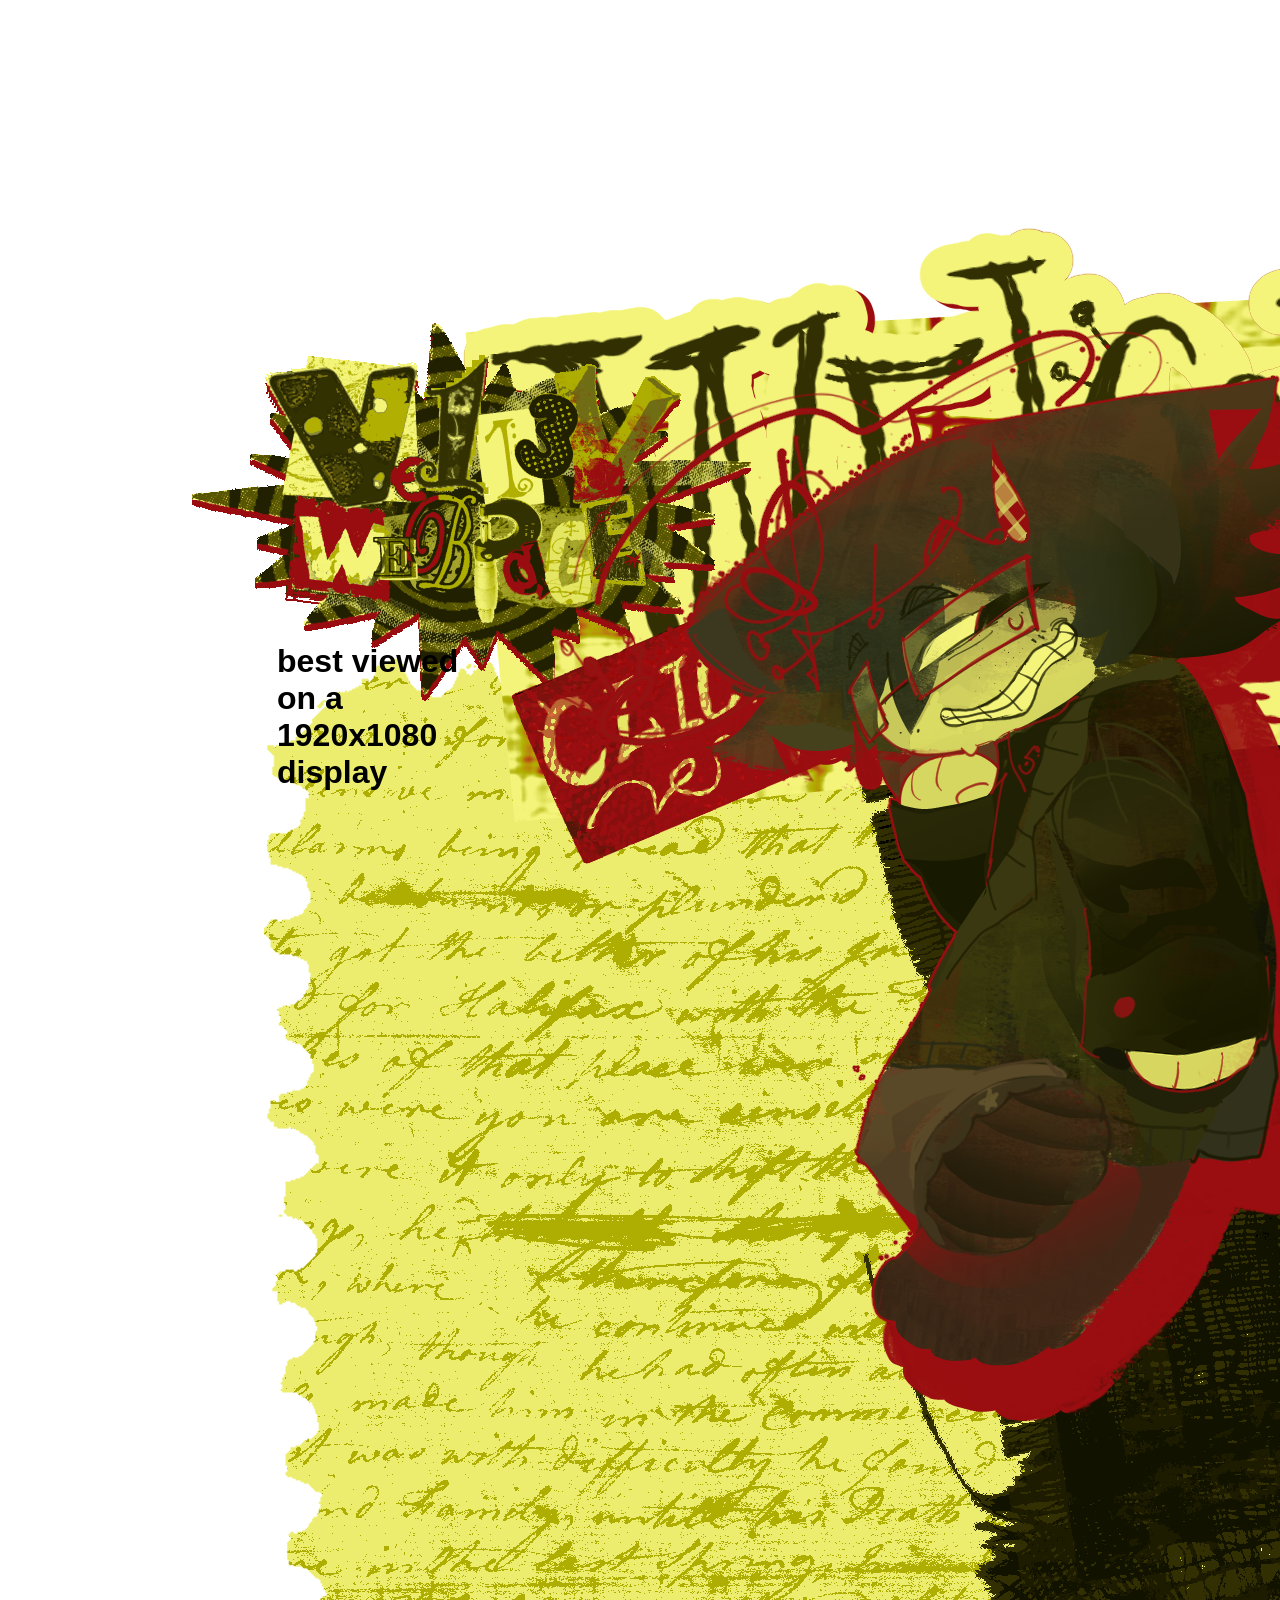
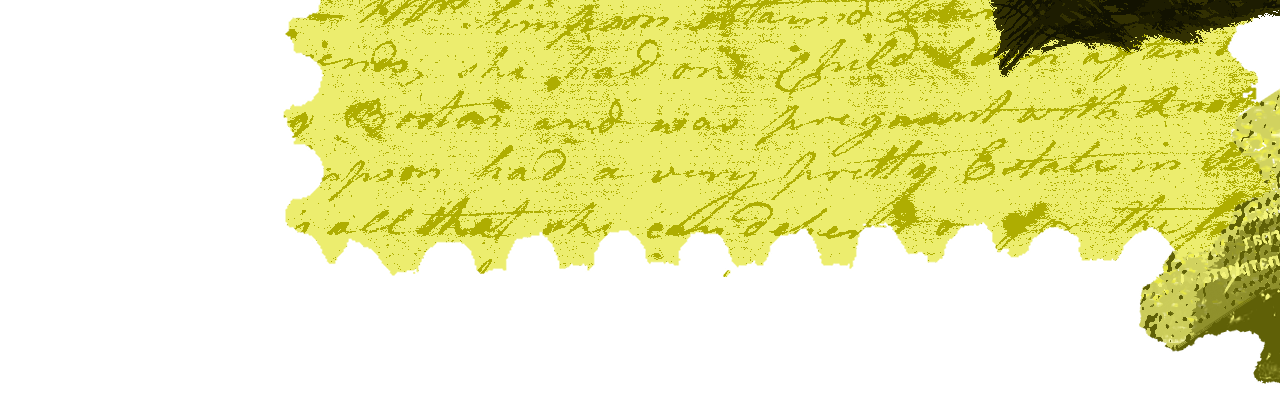
==== home.html @ 4c40c5b1 "222" ====
<!doctype html>
<html>
<head>
<meta charset="utf-8">
<title>welcome</title>
<meta name="generator" content="WYSIWYG Web Builder 20 - https://www.wysiwygwebbuilder.com">
<link href="Untitled1.css" rel="stylesheet">
<link href="/ve113v_webpage/home.css" rel="stylesheet">
<script src="jquery-3.7.1.min.js"></script>
<script src="wwb20.min.js"></script>
</head>
<body>
<div id="container">
<div id="wb_Image1" style="position:absolute;left:264px;top:221px;width:552px;height:444px;z-index:0;">
<img src="images/back.png" id="Image1" alt=""></div>
<div id="wb_Image2" style="position:absolute;left:192px;top:318px;width:480px;height:334px;z-index:1;">
<img src="images/logo.gif" id="Image2" alt=""></div>
<div id="wb_Image4" style="position:absolute;left:510px;top:559px;width:147px;height:93px;z-index:2;">
<img src="images/thing.png" id="Image4" alt=""></div>
<div id="wb_Image3" style="position:absolute;left:550px;top:315px;width:266px;height:341px;z-index:3;">
<a href="./page1.html" onmouseenter="SetImage('Image3','images/enter2.png');return false;" onmouseleave="SetImage('Image3','images/enter1.png');return false;"><img src="images/enter1.png" id="Image3" alt=""></a></div>
<div id="Html1" style="position:absolute;left:108px;top:268px;width:75px;height:61px;z-index:4">
<script>
// <![CDATA[
var colour=["#F4F47B","#9A0D10","#B0B000"];  // in addition to "random" can be set to any valid colour eg "#f0f" or "red"
var sparkles=100;

/****************************
*  Tinkerbell Magic Sparkle *
*(c)2005-13 mf2fm web-design*
*  http://www.mf2fm.com/rv  *
* DON'T EDIT BELOW THIS BOX *
****************************/
var x=ox=400;
var y=oy=300;
var swide=800;
var shigh=600;
var sleft=sdown=0;
var tiny=new Array();
var star=new Array();
var starv=new Array();
var starx=new Array();
var stary=new Array();
var tinyx=new Array();
var tinyy=new Array();
var tinyv=new Array();

window.onload=function() { if (document.getElementById) {
  var i, rats, rlef, rdow;
  for (var i=0; i<sparkles; i++) {
    var rats=createDiv(3, 3);
    rats.style.visibility="hidden";
    rats.style.zIndex="999";
    document.body.appendChild(tiny[i]=rats);
    starv[i]=0;
    tinyv[i]=0;
    var rats=createDiv(5, 5);
    rats.style.backgroundColor="transparent";
    rats.style.visibility="hidden";
    rats.style.zIndex="999";
    var rlef=createDiv(1, 5);
    var rdow=createDiv(5, 1);
    rats.appendChild(rlef);
    rats.appendChild(rdow);
    rlef.style.top="2px";
    rlef.style.left="0px";
    rdow.style.top="0px";
    rdow.style.left="2px";
    document.body.appendChild(star[i]=rats);
  }
  set_width();
  sparkle();
}}

function sparkle() {
  var c;
  if (Math.abs(x-ox)>1 || Math.abs(y-oy)>1) {
    ox=x;
    oy=y;
    for (c=0; c<sparkles; c++) if (!starv[c]) {
      star[c].style.left=(starx[c]=x)+"px";
      star[c].style.top=(stary[c]=y+1)+"px";
      star[c].style.clip="rect(0px, 5px, 5px, 0px)";
      star[c].childNodes[0].style.backgroundColor=star[c].childNodes[1].style.backgroundColor=colour[Math.floor(Math.random()*colour.length)];
      star[c].style.visibility="visible";
      starv[c]=50;
      break;
    }
  }
  for (c=0; c<sparkles; c++) {
    if (starv[c]) update_star(c);
    if (tinyv[c]) update_tiny(c);
  }
  setTimeout("sparkle()", 40);
}

function update_star(i) {
  if (--starv[i]==25) star[i].style.clip="rect(1px, 4px, 4px, 1px)";
  if (starv[i]) {
    stary[i]+=1+Math.random()*3;
    starx[i]+=(i%5-2)/5;
    if (stary[i]<shigh+sdown) {
      star[i].style.top=stary[i]+"px";
      star[i].style.left=starx[i]+"px";
    }
    else {
      star[i].style.visibility="hidden";
      starv[i]=0;
      return;
    }
  }
  else {
    tinyv[i]=50;
    tiny[i].style.top=(tinyy[i]=stary[i])+"px";
    tiny[i].style.left=(tinyx[i]=starx[i])+"px";
    tiny[i].style.width="2px";
    tiny[i].style.height="2px";
    tiny[i].style.backgroundColor=star[i].childNodes[0].style.backgroundColor;
    star[i].style.visibility="hidden";
    tiny[i].style.visibility="visible"
  }
}

function update_tiny(i) {
  if (--tinyv[i]==25) {
    tiny[i].style.width="1px";
    tiny[i].style.height="1px";
  }
  if (tinyv[i]) {
    tinyy[i]+=1+Math.random()*3;
    tinyx[i]+=(i%5-2)/5;
    if (tinyy[i]<shigh+sdown) {
      tiny[i].style.top=tinyy[i]+"px";
      tiny[i].style.left=tinyx[i]+"px";
    }
    else {
      tiny[i].style.visibility="hidden";
      tinyv[i]=0;
      return;
    }
  }
  else tiny[i].style.visibility="hidden";
}

document.onmousemove=mouse;
function mouse(e) {
  if (e) {
    y=e.pageY;
    x=e.pageX;
  }
  else {
    set_scroll();
    y=event.y+sdown;
    x=event.x+sleft;
  }
}

window.onscroll=set_scroll;
function set_scroll() {
  if (typeof(self.pageYOffset)=='number') {
    sdown=self.pageYOffset;
    sleft=self.pageXOffset;
  }
  else if (document.body && (document.body.scrollTop || document.body.scrollLeft)) {
    sdown=document.body.scrollTop;
    sleft=document.body.scrollLeft;
  }
  else if (document.documentElement && (document.documentElement.scrollTop || document.documentElement.scrollLeft)) {
    sleft=document.documentElement.scrollLeft;
    sdown=document.documentElement.scrollTop;
  }
  else {
    sdown=0;
    sleft=0;
  }
}

window.onresize=set_width;
function set_width() {
  var sw_min=999999;
  var sh_min=999999;
  if (document.documentElement && document.documentElement.clientWidth) {
    if (document.documentElement.clientWidth>0) sw_min=document.documentElement.clientWidth;
    if (document.documentElement.clientHeight>0) sh_min=document.documentElement.clientHeight;
  }
  if (typeof(self.innerWidth)=='number' && self.innerWidth) {
    if (self.innerWidth>0 && self.innerWidth<sw_min) sw_min=self.innerWidth;
    if (self.innerHeight>0 && self.innerHeight<sh_min) sh_min=self.innerHeight;
  }
  if (document.body.clientWidth) {
    if (document.body.clientWidth>0 && document.body.clientWidth<sw_min) sw_min=document.body.clientWidth;
    if (document.body.clientHeight>0 && document.body.clientHeight<sh_min) sh_min=document.body.clientHeight;
  }
  if (sw_min==999999 || sh_min==999999) {
    sw_min=800;
    sh_min=600;
  }
  swide=sw_min;
  shigh=sh_min;
}

function createDiv(height, width) {
  var div=document.createElement("div");
  div.style.position="absolute";
  div.style.height=height+"px";
  div.style.width=width+"px";
  div.style.overflow="hidden";
  return (div);
}

function newColour() {
  var c=new Array();
  c[0]=255;
  c[1]=Math.floor(Math.random()*256);
  c[2]=Math.floor(Math.random()*(256-c[1]/2));
  c.sort(function(){return (0.5 - Math.random());});
  return ("rgb("+c[0]+", "+c[1]+", "+c[2]+")");
}
// ]]>
</script></div>
<div id="wb_Heading1" style="position:absolute;left:277px;top:643px;width:202px;height:22px;z-index:5;">
<h1 id="Heading1">best viewed on a 1920x1080 display</h1></div>
</div>
<div style="z-index:6">
<script>
var disabled_message = "";
document.oncontextmenu = function() 
{ 
   return false; 
}
document.onmousedown = function md(e) 
{ 
  try 
  { 
     if (event.button==2||event.button==3) 
     {
        if (disabled_message != '')
           alert(disabled_message);
        return false; 
     }
  }  
  catch (e) 
  { 
     if (e.which == 3) return false; 
  } 
}
</script>
</div>
</body>
</html>
---- Untitled1.css ----
h1, .h1
{
   font-family: Arial;
   font-weight: bold;
   font-size: 32px;
   text-decoration: none;
   color: #000000;
   --color: #000000;
   background-color: transparent;
   margin: 0 0 0 0;
   padding: 0 0 0 0;
   display: inline-block;
}
h2, .h2
{
   font-family: Arial;
   font-weight: bold;
   font-size: 27px;
   text-decoration: none;
   color: #000000;
   --color: #000000;
   background-color: transparent;
   margin: 0 0 0 0;
   padding: 0 0 0 0;
   display: inline-block;
}
h3, .h3
{
   font-family: Arial;
   font-weight: bold;
   font-size: 24px;
   text-decoration: none;
   color: #000000;
   --color: #000000;
   background-color: transparent;
   margin: 0 0 0 0;
   padding: 0 0 0 0;
   display: inline-block;
}
h4, .h4
{
   font-family: Arial;
   font-weight: bold;
   font-size: 21px;
   font-style: italic;
   text-decoration: none;
   color: #000000;
   --color: #000000;
   background-color: transparent;
   margin: 0 0 0 0;
   padding: 0 0 0 0;
   display: inline-block;
}
h5, .h5
{
   font-family: Arial;
   font-weight: bold;
   font-size: 19px;
   text-decoration: none;
   color: #000000;
   --color: #000000;
   background-color: transparent;
   margin: 0 0 0 0;
   padding: 0 0 0 0;
   display: inline-block;
}
h6, .h6
{
   font-family: Arial;
   font-weight: bold;
   font-size: 16px;
   text-decoration: none;
   color: #000000;
   --color: #000000;
   background-color: transparent;
   margin: 0 0 0 0;
   padding: 0 0 0 0;
   display: inline-block;
}
.CustomStyle
{
   font-family: "Courier New";
   font-weight: bold;
   font-size: 16px;
   text-decoration: none;
   color: #2E74B5;
   --color: #2E74B5;
   background-color: transparent;
}
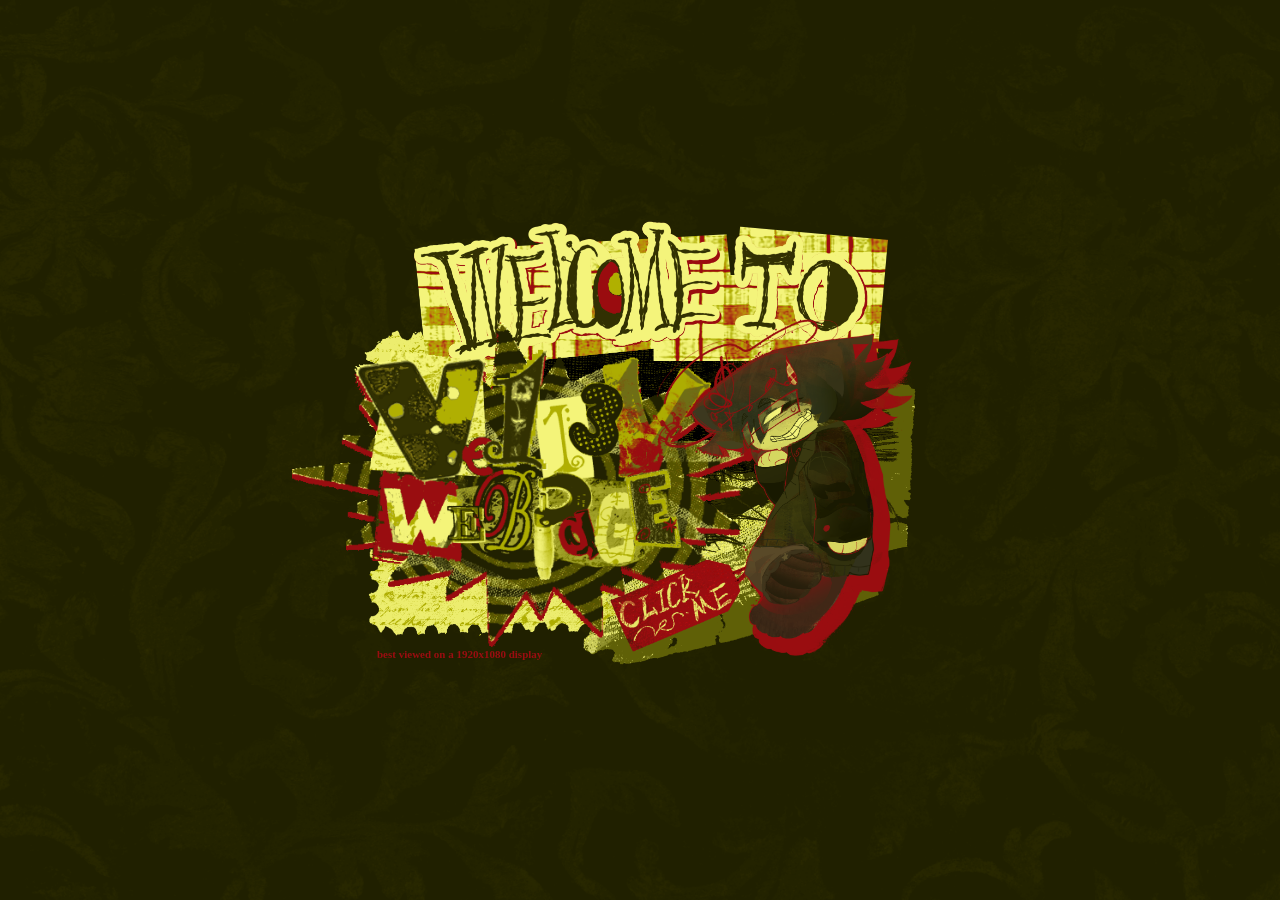
==== commit b941ce20: "666" ====
--- a/home.html
+++ b/home.html
@@ -5,7 +5,7 @@
 <title>welcome</title>
 <meta name="generator" content="WYSIWYG Web Builder 20 - https://www.wysiwygwebbuilder.com">
 <link href="Untitled1.css" rel="stylesheet">
-<link href="/ve113v_webpage/home.css" rel="stylesheet">
+<link href="home.css" rel="stylesheet">
 <script src="jquery-3.7.1.min.js"></script>
 <script src="wwb20.min.js"></script>
 </head>
--- a/Untitled1.css
+++ b/Untitled1.css
@@ -1,89 +1,89 @@
-h1, .h1
-{
-   font-family: Arial;
-   font-weight: bold;
-   font-size: 32px;
-   text-decoration: none;
-   color: #000000;
-   --color: #000000;
-   background-color: transparent;
-   margin: 0 0 0 0;
-   padding: 0 0 0 0;
-   display: inline-block;
-}
-h2, .h2
-{
-   font-family: Arial;
-   font-weight: bold;
-   font-size: 27px;
-   text-decoration: none;
-   color: #000000;
-   --color: #000000;
-   background-color: transparent;
-   margin: 0 0 0 0;
-   padding: 0 0 0 0;
-   display: inline-block;
-}
-h3, .h3
-{
-   font-family: Arial;
-   font-weight: bold;
-   font-size: 24px;
-   text-decoration: none;
-   color: #000000;
-   --color: #000000;
-   background-color: transparent;
-   margin: 0 0 0 0;
-   padding: 0 0 0 0;
-   display: inline-block;
-}
-h4, .h4
-{
-   font-family: Arial;
-   font-weight: bold;
-   font-size: 21px;
-   font-style: italic;
-   text-decoration: none;
-   color: #000000;
-   --color: #000000;
-   background-color: transparent;
-   margin: 0 0 0 0;
-   padding: 0 0 0 0;
-   display: inline-block;
-}
-h5, .h5
-{
-   font-family: Arial;
-   font-weight: bold;
-   font-size: 19px;
-   text-decoration: none;
-   color: #000000;
-   --color: #000000;
-   background-color: transparent;
-   margin: 0 0 0 0;
-   padding: 0 0 0 0;
-   display: inline-block;
-}
-h6, .h6
-{
-   font-family: Arial;
-   font-weight: bold;
-   font-size: 16px;
-   text-decoration: none;
-   color: #000000;
-   --color: #000000;
-   background-color: transparent;
-   margin: 0 0 0 0;
-   padding: 0 0 0 0;
-   display: inline-block;
-}
-.CustomStyle
-{
-   font-family: "Courier New";
-   font-weight: bold;
-   font-size: 16px;
-   text-decoration: none;
-   color: #2E74B5;
-   --color: #2E74B5;
-   background-color: transparent;
-}
+h1, .h1
+{
+   font-family: Arial;
+   font-weight: bold;
+   font-size: 32px;
+   text-decoration: none;
+   color: #000000;
+   --color: #000000;
+   background-color: transparent;
+   margin: 0 0 0 0;
+   padding: 0 0 0 0;
+   display: inline-block;
+}
+h2, .h2
+{
+   font-family: Arial;
+   font-weight: bold;
+   font-size: 27px;
+   text-decoration: none;
+   color: #000000;
+   --color: #000000;
+   background-color: transparent;
+   margin: 0 0 0 0;
+   padding: 0 0 0 0;
+   display: inline-block;
+}
+h3, .h3
+{
+   font-family: Arial;
+   font-weight: bold;
+   font-size: 24px;
+   text-decoration: none;
+   color: #000000;
+   --color: #000000;
+   background-color: transparent;
+   margin: 0 0 0 0;
+   padding: 0 0 0 0;
+   display: inline-block;
+}
+h4, .h4
+{
+   font-family: Arial;
+   font-weight: bold;
+   font-size: 21px;
+   font-style: italic;
+   text-decoration: none;
+   color: #000000;
+   --color: #000000;
+   background-color: transparent;
+   margin: 0 0 0 0;
+   padding: 0 0 0 0;
+   display: inline-block;
+}
+h5, .h5
+{
+   font-family: Arial;
+   font-weight: bold;
+   font-size: 19px;
+   text-decoration: none;
+   color: #000000;
+   --color: #000000;
+   background-color: transparent;
+   margin: 0 0 0 0;
+   padding: 0 0 0 0;
+   display: inline-block;
+}
+h6, .h6
+{
+   font-family: Arial;
+   font-weight: bold;
+   font-size: 16px;
+   text-decoration: none;
+   color: #000000;
+   --color: #000000;
+   background-color: transparent;
+   margin: 0 0 0 0;
+   padding: 0 0 0 0;
+   display: inline-block;
+}
+.CustomStyle
+{
+   font-family: "Courier New";
+   font-weight: bold;
+   font-size: 16px;
+   text-decoration: none;
+   color: #2E74B5;
+   --color: #2E74B5;
+   background-color: transparent;
+}
--- a/home.css
+++ b/home.css
@@ -0,0 +1,105 @@
+div#container
+{
+   width: 1080px;
+   position: relative;
+   margin: 0 auto 0 auto;
+   text-align: left;
+}
+
+body
+{
+   background-color: #FFFFFF;
+   background-image: url('images/fgyvhbjnk.gif');
+   background-attachment: scroll;
+   background-position: left top;
+   background-repeat: repeat;
+   background-size: cover;
+   color: #000000;
+   font-family: Arial;
+   font-weight: normal;
+   font-size: 16px;
+   line-height: 1.1875;
+   margin: 0;
+   text-align: center;
+   overflow: hidden;
+   height: 100vh;
+}
+
+#wb_Image1 { vertical-align: top; }
+#Image1
+{
+   border: 0px solid #000000;
+   border-radius: 0px;
+   box-sizing: border-box;
+   padding: 0;
+   margin: 0;
+   left: 0;
+   top: 0;
+   width: 100%;
+   height: 100%;
+}
+
+#wb_Image2 { vertical-align: top; }
+#Image2
+{
+   border: 0px solid #000000;
+   border-radius: 0px;
+   box-sizing: border-box;
+   padding: 0;
+   margin: 0;
+   left: 0;
+   top: 0;
+   width: 100%;
+   height: 100%;
+}
+
+#wb_Image4 { vertical-align: top; }
+#Image4
+{
+   border: 0px solid #000000;
+   border-radius: 0px;
+   box-sizing: border-box;
+   padding: 0;
+   margin: 0;
+   left: 0;
+   top: 0;
+   width: 100%;
+   height: 100%;
+}
+
+#wb_Image3 { vertical-align: top; }
+#Image3
+{
+   border: 0px solid #000000;
+   border-radius: 0px;
+   box-sizing: border-box;
+   padding: 0;
+   margin: 0;
+   left: 0;
+   top: 0;
+   width: 100%;
+   height: 100%;
+}
+
+#wb_Heading1
+{
+   background-color: transparent;
+   background-image: none;
+   border: 0px solid #000000;
+   border-radius: 0px;
+   margin: 0;
+   padding: 0;
+   text-align: left;
+}
+
+#Heading1
+{
+   color: #9A0D10;
+   font-family: Jokerman;
+   font-weight: bold;
+   font-style: normal;
+   font-size: 11px;
+   margin: 0;
+   text-align: left;
+   text-transform: none;
+}
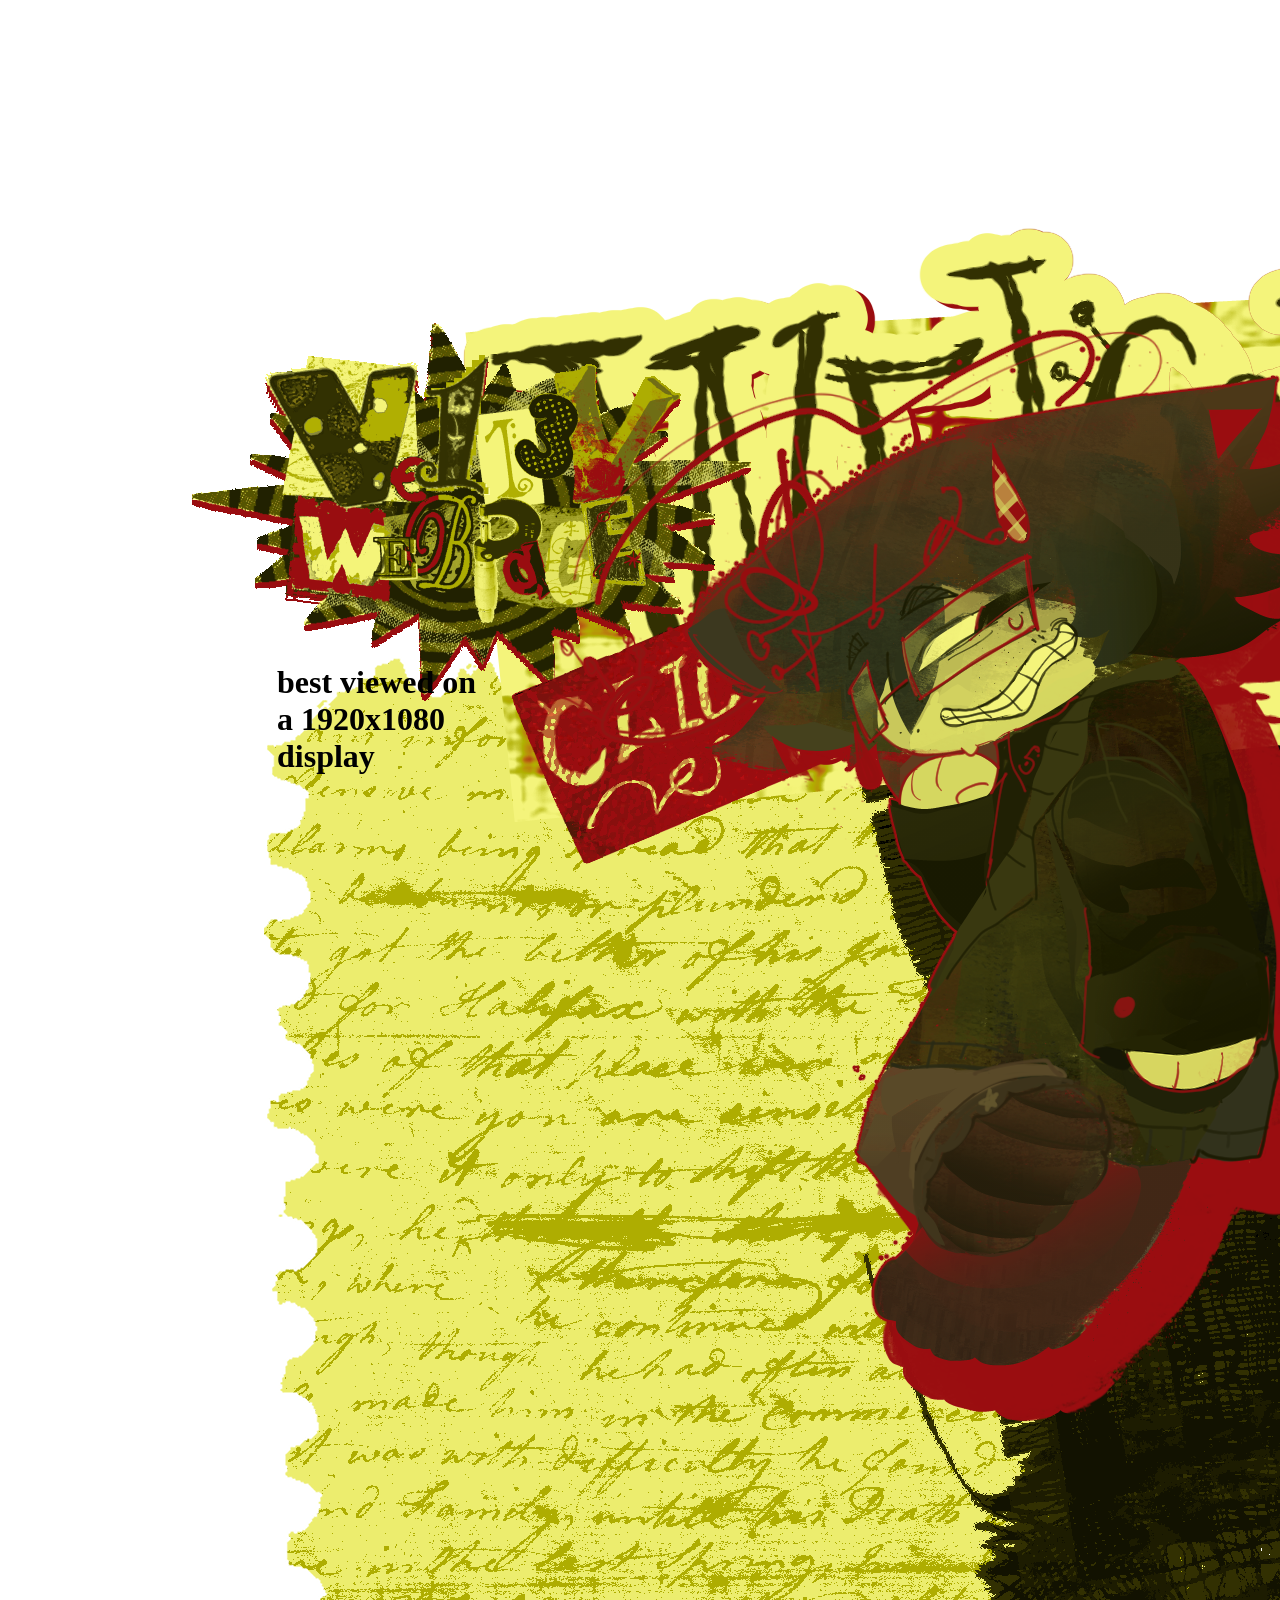
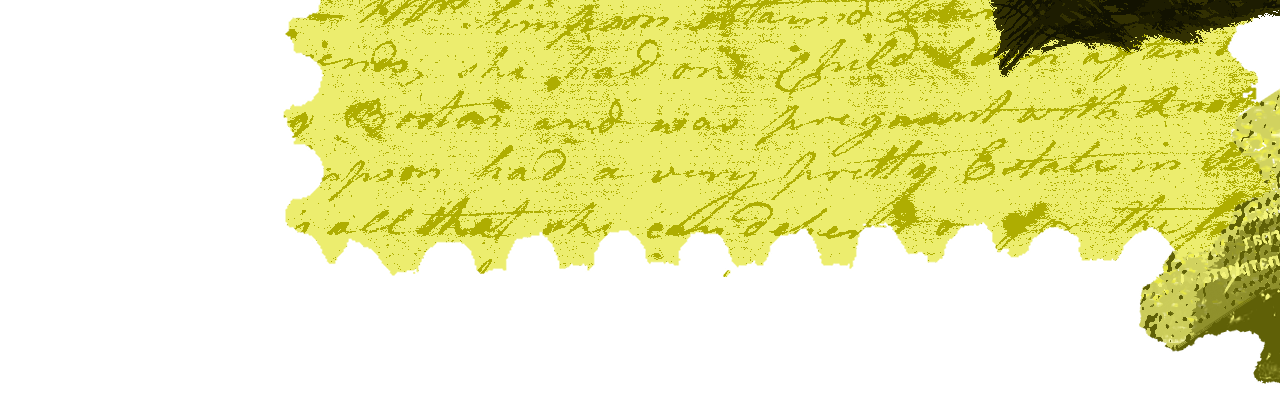
==== commit 4b5ea552: "777" ====
--- a/home.html
+++ b/home.html
@@ -4,10 +4,10 @@
 <meta charset="utf-8">
 <title>welcome</title>
 <meta name="generator" content="WYSIWYG Web Builder 20 - https://www.wysiwygwebbuilder.com">
-<link href="Untitled1.css" rel="stylesheet">
-<link href="home.css" rel="stylesheet">
-<script src="jquery-3.7.1.min.js"></script>
-<script src="wwb20.min.js"></script>
+<link href="/ve113v_webpage/Untitled1.css" rel="stylesheet">
+<link href="/ve113v_webpage/home.css" rel="stylesheet">
+<script src="/ve113v_webpage/jquery-3.7.1.min.js"></script>
+<script src="/ve113v_webpage/wwb20.min.js"></script>
 </head>
 <body>
 <div id="container">
